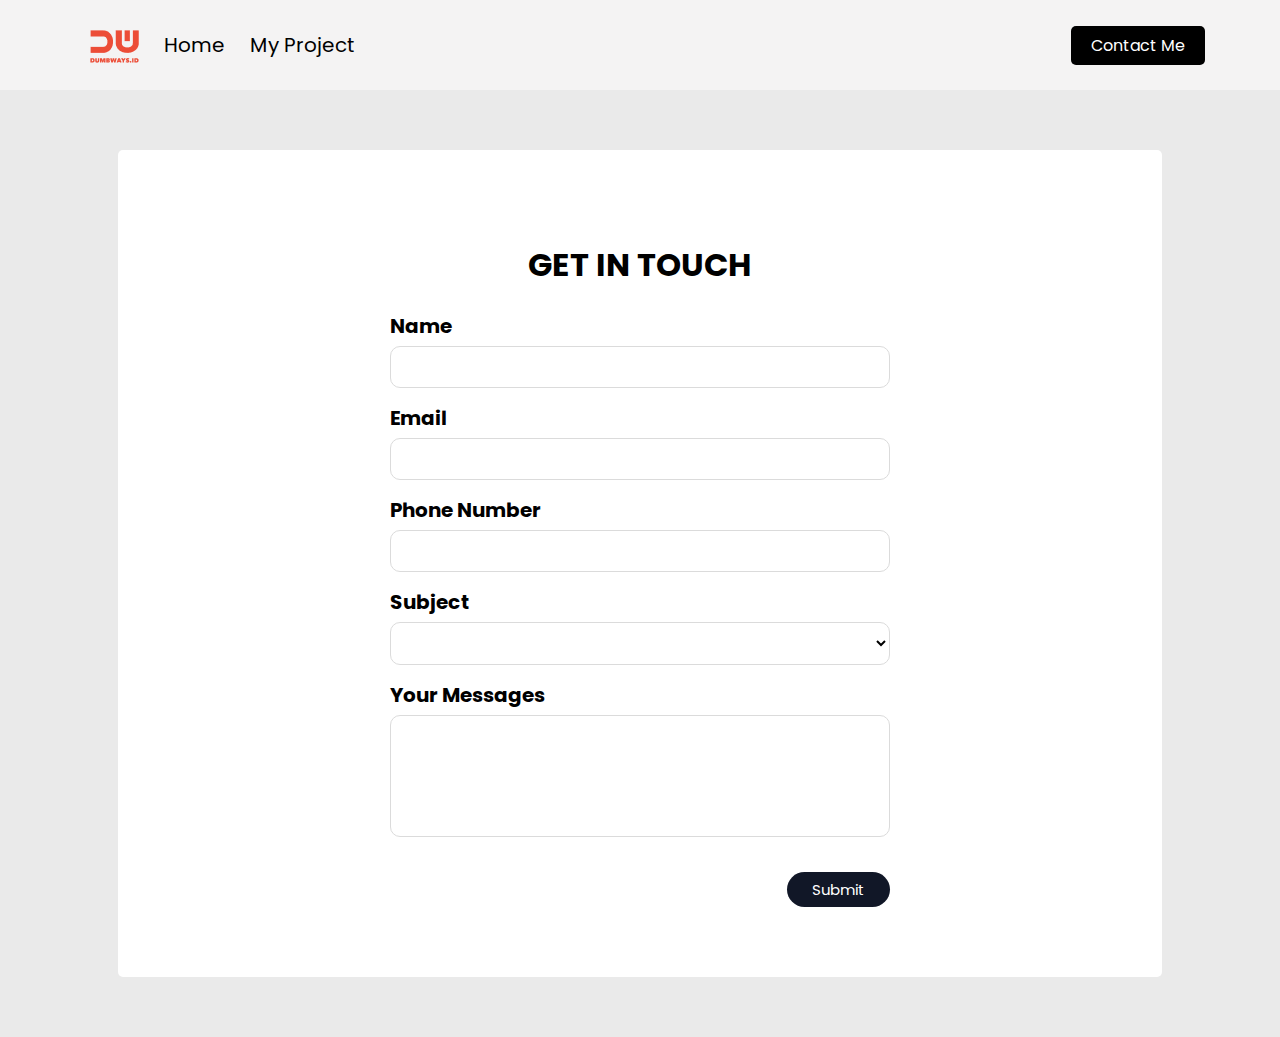
==== contact.html @ a0c2cf5d "add task day 10 bootstrap" ====
<html>
  <head>
    <title>Contact Me</title>
    <link rel="stylesheet" href="css/contact.css" />
    <link rel="stylesheet" href="css/style.css" />
  </head>
  <body>
    <nav>
      <div class="left">
        <ul>
          <li><img src="assets/img/logo.png" alt="logo" class="logo" /></li>
          <li><a href="index.html">Home</a></li>
          <li><a href="myproject.html">My Project</a></li>
        </ul>
      </div>
      <div class="right">
        <a href="#">Contact Me</a>
      </div>
    </nav>
    <div class="container">
      <form>
        <h1>GET IN TOUCH</h1>
        <div>
          <label for="input-name">Name</label>
          <input id="input-name" height="500px" type="text" required />
        </div>

        <div>
          <label for="input-email">Email</label>
          <input id="input-email" type="email" required />
        </div>

        <div>
          <label for="input-phone">Phone Number</label>
          <input id="input-phone" type="number" required />
        </div>

        <div>
          <label for="subject">Subject</label>
          <select id="subject">
            <option value="" hidden></option>
            <option>Frontend</option>
            <option>Backend</option>
            <option>Fullstack</option>
          </select>
        </div>

        <div>
          <label for="input-message">Your Messages</label>
          <textarea id="input-message" rows="5" cols="10"></textarea>
        </div>

        <div class="submit">
          <button type="button" onclick="submitData()">Submit</button>
        </div>
      </form>
    </div>
    <script src="js/contact.js"></script>
  </body>
</html>
---- css/contact.css ----
@import url("https://fonts.googleapis.com/css2?family=Poppins&display=swap");

* {
  text-decoration: none;
  font-family: "Poppins", sans-serif;
}
body {
  background-color: #dce0e4;
}

form {
  width: 500px;
  margin: 50px auto;
  padding: 10px;
}

h1 {
  font-weight: bold;
}

form div {
  margin-top: 15px;
}

.container h1 {
  text-align: center;
}

label {
  font-weight: bold;
  font-size: 20px;
}

input,
select,
textarea {
  background-color: white;
  width: 100%;
  padding: 10px;
  margin-top: 5px;
  border-radius: 10px;
  border: 1px solid #dbdbdb;
  resize: none;
}

button {
  background-color: #111727;
  color: white;
  padding: 6px 25px;
  border: none;
  border-radius: 30px;
  margin-top: 20px;
  font-size: 15px;
  cursor: pointer;
}

button:hover {
  background-color: black;
}

.submit {
  text-align: end;
}
---- css/style.css ----
@import url("https://fonts.googleapis.com/css2?family=Poppins&display=swap");

* {
  text-decoration: none;
  font-family: "Poppins", sans-serif;
}

body {
  margin: 0;
  padding: 0;
  background-color: #eaeaea;
}
nav {
  background-color: #f4f3f3;
  display: flex;
  align-items: center;
  height: 10vh;
}

nav ul {
  display: flex;
  list-style-type: none;
  align-items: center;
}

nav ul li {
  margin-right: 25px;
  font-size: 20px;
}

nav ul li a {
  color: black;
}

nav ul li .active {
  color: orangered;
}

.left {
  flex: 50%;
}

.right {
  flex: 50%;
  text-align: end;
  margin: 25px;
}

.right a {
  background-color: black;
  padding: 8px 20px;
  color: white;
  border-radius: 5px;
  margin-right: 50px;
}

.logo {
  margin-left: 50px;
  margin-top: 10px;
}

.right a:hover {
  text-shadow: 0 0 15px rgba(0, 0, 0, 0.7);
}

.container {
  width: 80%;
  background-color: white;
  margin: 60px auto;
  padding: 10px;
  border-radius: 5px;
  display: flex;
}
.c-left {
  margin-left: 30px;
  margin-top: 40px;
  padding: 20px;
  flex: 60%;
}

.kontak {
  background-color: #111727;
  color: white;
  padding: 6px 25px;
  border: none;
  border-radius: 30px;
  margin-top: 20px;
  margin-right: 15px;
  font-size: 15px;
  cursor: pointer;
}

.c-right {
  flex: 40%;
}

.card {
  width: 300px;
  margin: 30px auto;
  box-shadow: 0 0 15px #cecece;
  padding: 10px;
  text-align: center;
}

.icon {
  font-size: 50px;
  font-weight: bold;
  margin-top: 50px;
}

.icon a {
  color: black;
}
/* styling navbar */
#barsmenu {
  display: none;
}

.hamburger-nav-container {
  font-size: 23px;
  list-style-type: none;
  display: none;
}

.hamburger-nav-container a {
  text-decoration: none;
  color: #000;
  background-color: #9a9a9a;
  display: flex;
  align-items: center;
  justify-content: center;
  padding: 10px;
}

@media only screen and (max-width: 900px) {
  /* navbar */
  .hamburger-nav-container a {
    text-decoration: none;
    color: #000;
    background-color: #9a9a9a;
    display: flex;
    align-items: center;
    justify-content: center;
    padding: 15px;
  }

  .tombol {
    background-color: black;
    padding: 8px 20px;
    color: white;
    border-radius: 5px;
  }

  .item-collapse a {
    display: none;
  }
  nav {
    max-width: 100%;
  }
  #barsmenu {
    display: flex;
    margin-right: 50px;
  }

  .hamburger-active {
    color: orangered;
  }
  /* body */
  .container {
    display: block;
    justify-content: start;
    align-items: center;
    text-align: justify;
    padding: 0;
  }

  .c-left {
    margin-left: 20px;
  }

  .kontak {
    background-color: #111727;
    color: white;
    padding: 3px 15px;
    border: none;
    border-radius: 30px;
    margin-top: 20px;
    margin-right: 15px;
    font-size: 15px;
    cursor: pointer;
  }
  .icon {
    font-size: 30px;
    font-weight: bold;
    margin-top: 50px;
    text-align: center;
  }
  .card {
    width: 200px;
    margin: 30px auto;
    box-shadow: 0 0 15px #cecece;
    padding: 10px;
    text-align: center;
  }
}

@media only screen and (max-width: 550px) {
  /* navbar */
  .hamburger-nav-container a {
    text-decoration: none;
    color: #000;
    background-color: #9a9a9a;
    display: flex;
    align-items: center;
    justify-content: center;
    padding: 15px;
  }

  .tombol {
    background-color: black;
    padding: 8px 20px;
    color: white;
    border-radius: 5px;
  }

  .item-collapse a {
    display: none;
  }
  nav {
    max-width: 100%;
  }
  #barsmenu {
    display: flex;
    margin-right: 50px;
  }

  .hamburger-active {
    color: orangered;
  }
  /* body */
  .container {
    display: block;
    justify-content: start;
    align-items: center;
    text-align: justify;
    padding: 0;
  }

  .c-left {
    margin-left: 20px;
  }

  .kontak {
    background-color: #111727;
    color: white;
    padding: 3px 15px;
    border: none;
    border-radius: 30px;
    margin-top: 20px;
    margin-right: 15px;
    font-size: 15px;
    cursor: pointer;
  }
  .icon {
    font-size: 30px;
    font-weight: bold;
    margin-top: 50px;
    text-align: center;
  }
  .card {
    width: 200px;
    margin: 30px auto;
    box-shadow: 0 0 15px #cecece;
    padding: 10px;
    text-align: center;
  }
}
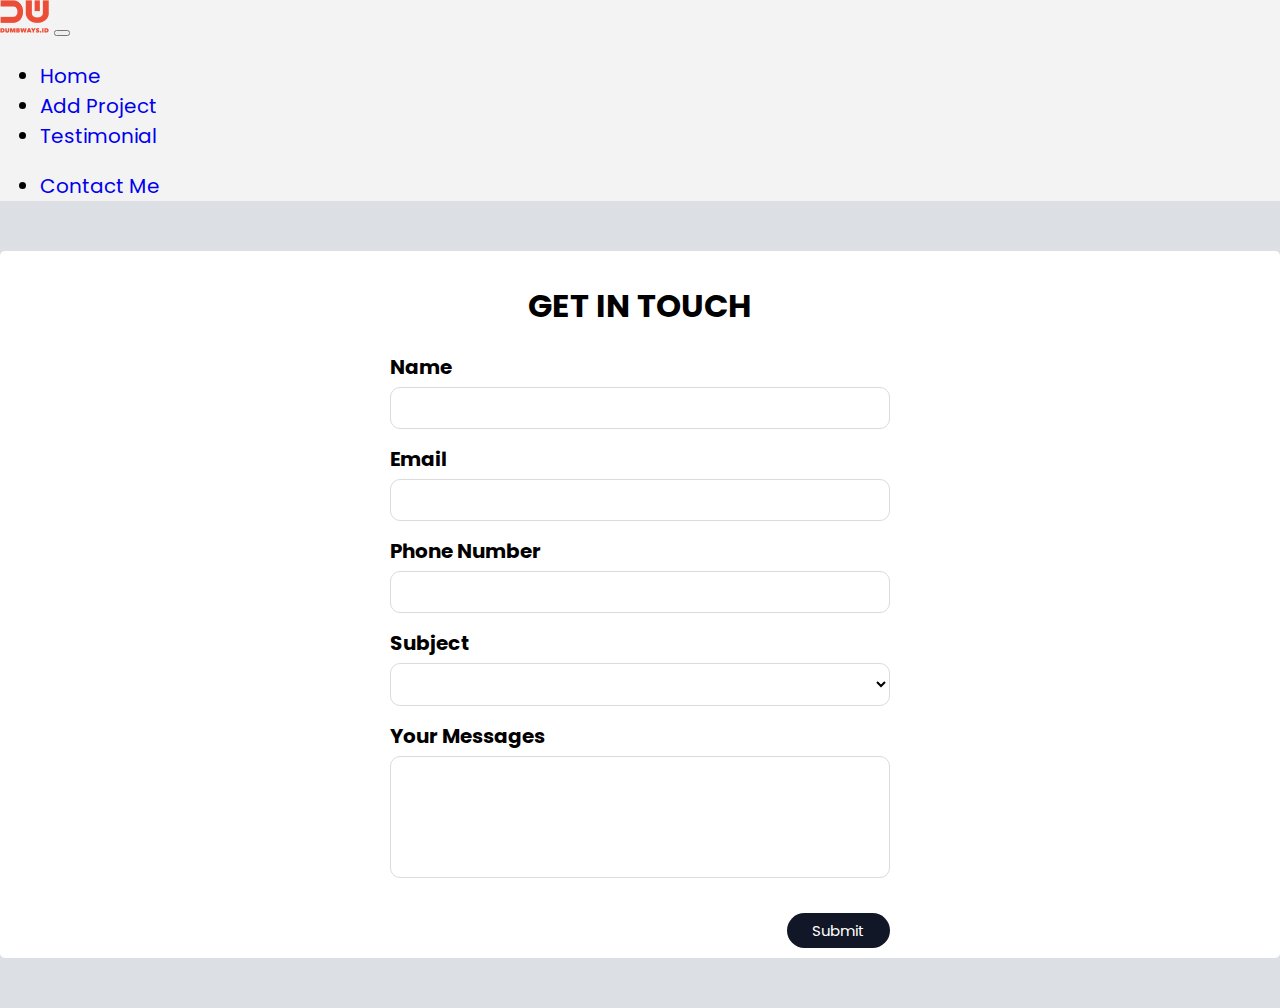
==== commit 50c6c147: "styling bootstrap" ====
--- a/contact.html
+++ b/contact.html
@@ -3,9 +3,10 @@
     <title>Contact Me</title>
     <link rel="stylesheet" href="css/contact.css" />
     <link rel="stylesheet" href="css/style.css" />
+    <link href="https://cdn.jsdelivr.net/npm/bootstrap@5.3.0/dist/css/bootstrap.min.css" rel="stylesheet" integrity="sha384-9ndCyUaIbzAi2FUVXJi0CjmCapSmO7SnpJef0486qhLnuZ2cdeRhO02iuK6FUUVM" crossorigin="anonymous" />
   </head>
   <body>
-    <nav>
+    <!-- <nav>
       <div class="left">
         <ul>
           <li><img src="assets/img/logo.png" alt="logo" class="logo" /></li>
@@ -15,6 +16,35 @@
       </div>
       <div class="right">
         <a href="#">Contact Me</a>
+      </div>
+    </nav> -->
+    <!-- navbar with boostrap -->
+    <nav class="navbar navbar-expand-lg">
+      <div class="container-fluid text-center d-flex mx-5">
+        <a class="navbar-brand" href="#">
+          <img src="assets/img/logo.png" alt="logo" />
+        </a>
+        <button class="navbar-toggler" type="button" data-bs-toggle="collapse" data-bs-target="#navbarNav" aria-controls="navbarNav" aria-expanded="false" aria-label="Toggle navigation">
+          <span class="navbar-toggler-icon"></span>
+        </button>
+        <div class="collapse navbar-collapse" id="navbarNav">
+          <ul class="navbar-nav">
+            <li class="nav-item">
+              <a class="nav-link" aria-current="page" href="index.html">Home</a>
+            </li>
+            <li class="nav-item">
+              <a class="nav-link" href="myproject.html">Add Project</a>
+            </li>
+            <li class="nav-item">
+              <a class="nav-link" href="testimonial.html">Testimonial</a>
+            </li>
+          </ul>
+          <ul class="navbar-nav ms-auto">
+            <li class="nav-link active">
+              <a href="contact.html" class="btn btn-outline-secondary">Contact Me</a>
+            </li>
+          </ul>
+        </div>
       </div>
     </nav>
     <div class="container">
@@ -56,5 +86,6 @@
       </form>
     </div>
     <script src="js/contact.js"></script>
+    <script src="https://cdn.jsdelivr.net/npm/bootstrap@5.3.0/dist/js/bootstrap.bundle.min.js" integrity="sha384-geWF76RCwLtnZ8qwWowPQNguL3RmwHVBC9FhGdlKrxdiJJigb/j/68SIy3Te4Bkz" crossorigin="anonymous"></script>
   </body>
 </html>
--- a/css/contact.css
+++ b/css/contact.css
@@ -43,7 +43,7 @@
   resize: none;
 }
 
-button {
+.submit button {
   background-color: #111727;
   color: white;
   padding: 6px 25px;
@@ -54,7 +54,7 @@
   cursor: pointer;
 }
 
-button:hover {
+.submit button:hover {
   background-color: black;
 }
 
--- a/css/style.css
+++ b/css/style.css
@@ -8,11 +8,35 @@
 body {
   margin: 0;
   padding: 0;
-  background-color: #eaeaea;
-}
+}
+
 nav {
+  font-size: 20px;
   background-color: #f4f3f3;
-  display: flex;
+}
+
+nav ul li .active {
+  color: orangered !important;
+}
+
+section {
+  background-color: #eaeaea !important;
+}
+
+.container {
+  background-color: white;
+  margin-top: 60px auto;
+  padding: 10px auto;
+  border-radius: 5px;
+}
+
+.card {
+  width: 300px;
+  box-shadow: 0 0 10px rgba(0, 0, 0, 0.2);
+}
+/* nav {
+  background-color: #f4f3f3;
+    display: flex;
   align-items: center;
   height: 10vh;
 }
@@ -112,7 +136,7 @@
   color: black;
 }
 /* styling navbar */
-#barsmenu {
+/* #barsmenu {
   display: none;
 }
 
@@ -134,7 +158,7 @@
 
 @media only screen and (max-width: 900px) {
   /* navbar */
-  .hamburger-nav-container a {
+/* .hamburger-nav-container a {
     text-decoration: none;
     color: #000;
     background-color: #9a9a9a;
@@ -166,7 +190,7 @@
     color: orangered;
   }
   /* body */
-  .container {
+/* .container {
     display: block;
     justify-content: start;
     align-items: center;
@@ -201,12 +225,11 @@
     box-shadow: 0 0 15px #cecece;
     padding: 10px;
     text-align: center;
-  }
-}
-
-@media only screen and (max-width: 550px) {
-  /* navbar */
-  .hamburger-nav-container a {
+  } */
+
+/* @media only screen and (max-width: 550px) { */
+/* navbar */
+/* .hamburger-nav-container a {
     text-decoration: none;
     color: #000;
     background-color: #9a9a9a;
@@ -214,9 +237,9 @@
     align-items: center;
     justify-content: center;
     padding: 15px;
-  }
-
-  .tombol {
+  } */
+
+/* .tombol {
     background-color: black;
     padding: 8px 20px;
     color: white;
@@ -236,9 +259,9 @@
 
   .hamburger-active {
     color: orangered;
-  }
-  /* body */
-  .container {
+  } */
+/* body */
+/* .container {
     display: block;
     justify-content: start;
     align-items: center;
@@ -273,5 +296,4 @@
     box-shadow: 0 0 15px #cecece;
     padding: 10px;
     text-align: center;
-  }
-}
+  } */
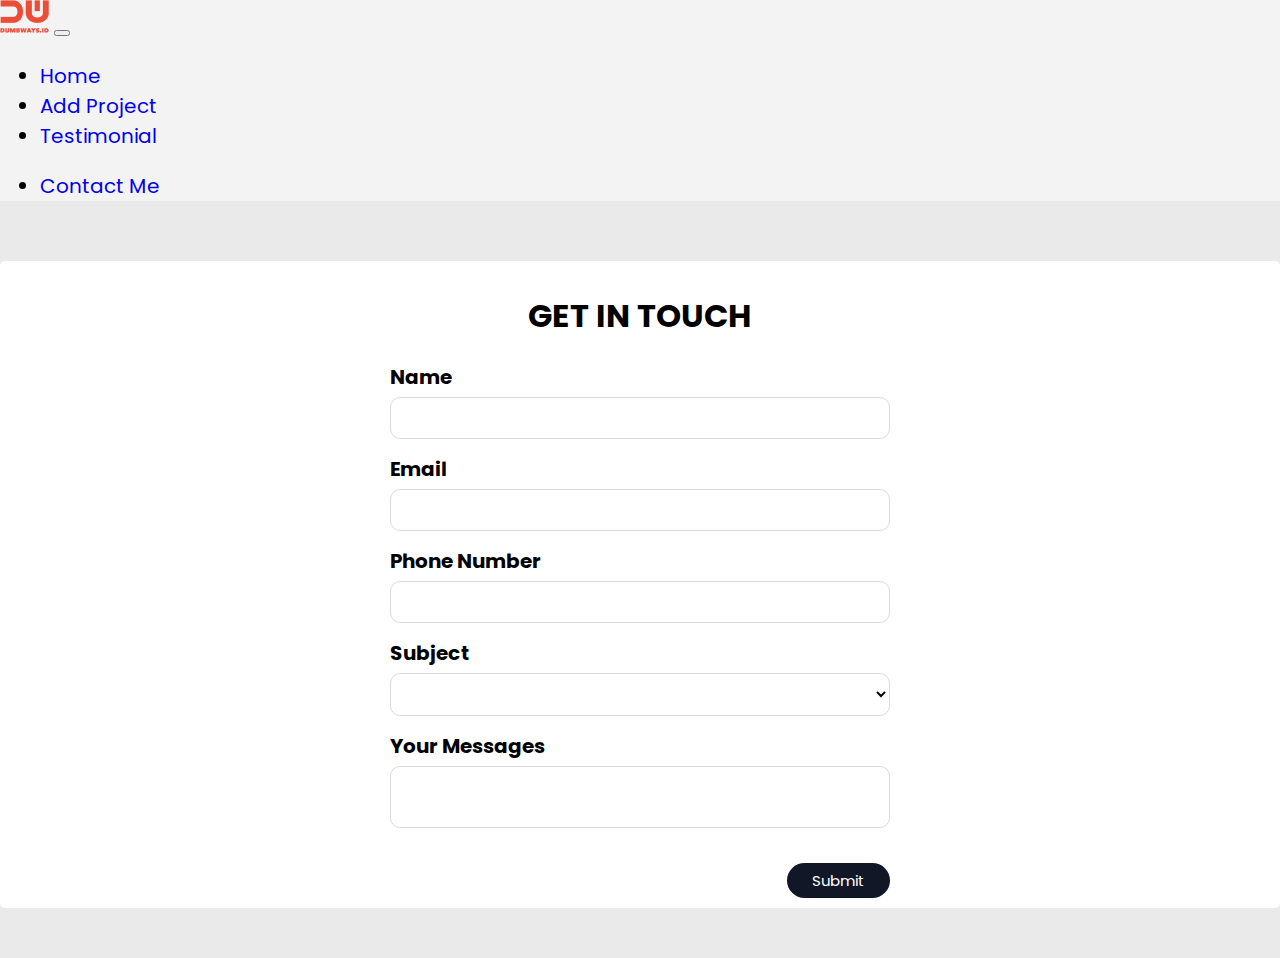
==== commit 7c139a3d: "boostrap done" ====
--- a/contact.html
+++ b/contact.html
@@ -51,18 +51,18 @@
       <form>
         <h1>GET IN TOUCH</h1>
         <div>
-          <label for="input-name">Name</label>
-          <input id="input-name" height="500px" type="text" required />
+          <label for="input-name" class="form-label">Name</label>
+          <input id="input-name" type="text" class="form-control" required />
         </div>
 
         <div>
-          <label for="input-email">Email</label>
-          <input id="input-email" type="email" required />
+          <label for="input-email" class="form-label">Email</label>
+          <input id="input-email" type="email" class="form-control" required />
         </div>
 
         <div>
-          <label for="input-phone">Phone Number</label>
-          <input id="input-phone" type="number" required />
+          <label for="input-phone" class="form-label">Phone Number</label>
+          <input id="input-phone" type="number" class="form-control" required />
         </div>
 
         <div>
@@ -77,7 +77,7 @@
 
         <div>
           <label for="input-message">Your Messages</label>
-          <textarea id="input-message" rows="5" cols="10"></textarea>
+          <textarea id="input-message" style="resize: none"></textarea>
         </div>
 
         <div class="submit">
--- a/css/style.css
+++ b/css/style.css
@@ -8,10 +8,12 @@
 body {
   margin: 0;
   padding: 0;
+  background-color: #eaeaea !important;
 }
 
 nav {
   font-size: 20px;
+  margin-bottom: 60px;
   background-color: #f4f3f3;
 }
 
@@ -19,8 +21,9 @@
   color: orangered !important;
 }
 
-section {
-  background-color: #eaeaea !important;
+#myProject {
+  background-color: white !important;
+  margin-top: 60px;
 }
 
 .container {
@@ -31,9 +34,13 @@
 }
 
 .card {
-  width: 300px;
   box-shadow: 0 0 10px rgba(0, 0, 0, 0.2);
 }
+
+.card .durasi {
+  margin-top: -40px !important;
+}
+
 /* nav {
   background-color: #f4f3f3;
     display: flex;
